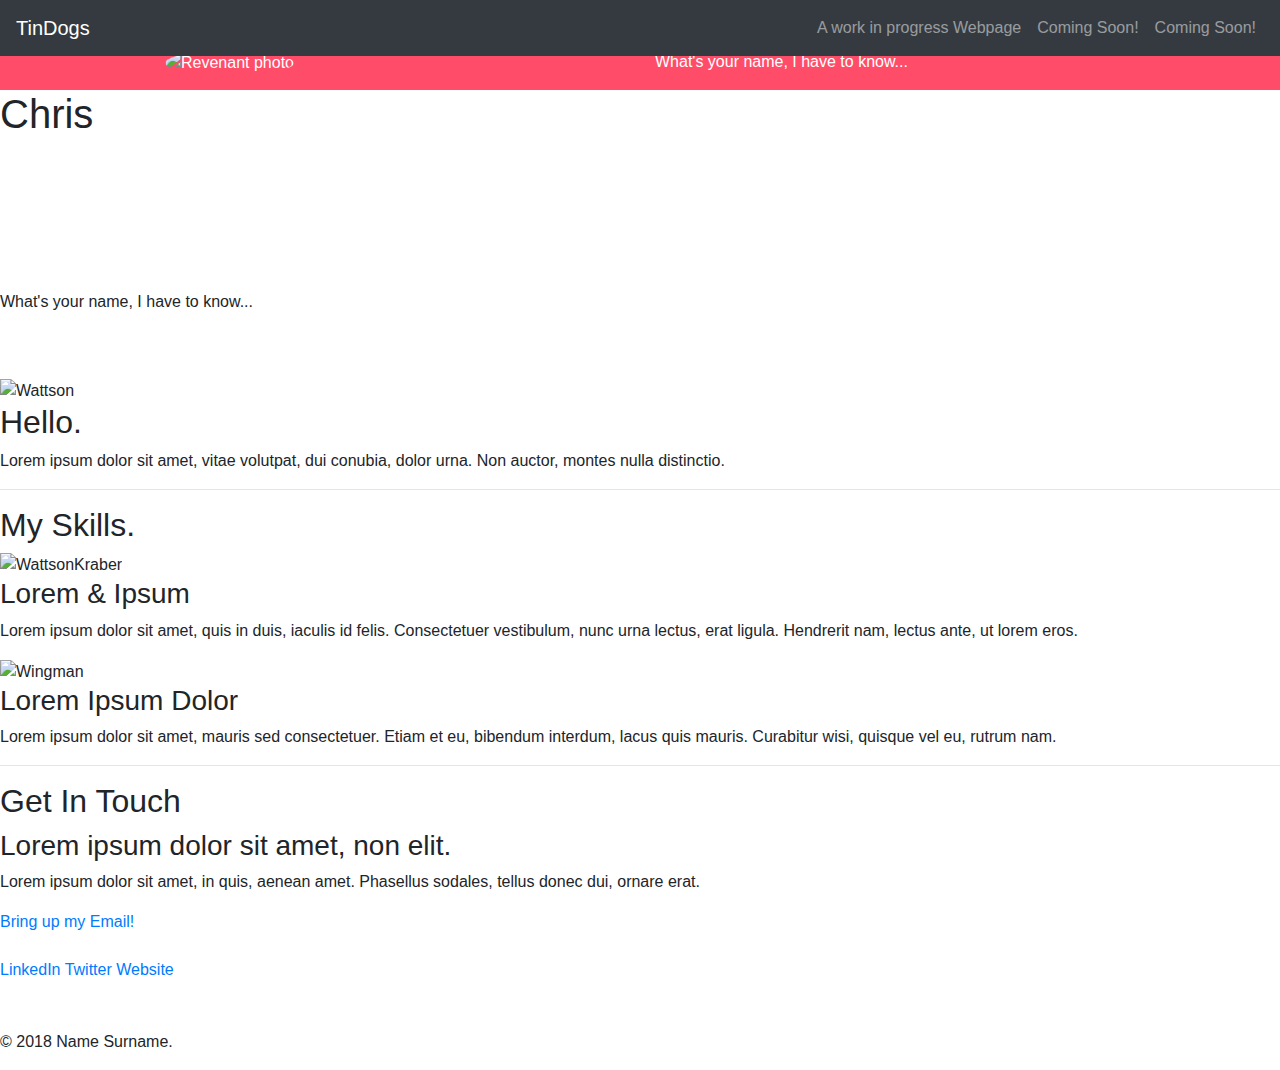
==== Front-end.html @ 2ec831ae "Add files via upload" ====
<!DOCTYPE html>
<html lang="en" dir="ltr">
  <head>
    <meta charset="utf-8">
    <title>Chris</title>
    <!-- Bootstrap CSS -->
    <link rel="stylesheet" href="https://stackpath.bootstrapcdn.com/bootstrap/4.4.1/css/bootstrap.min.css" integrity="sha384-Vkoo8x4CGsO3+Hhxv8T/Q5PaXtkKtu6ug5TOeNV6gBiFeWPGFN9MuhOf23Q9Ifjh" crossorigin="anonymous">

    <link rel="stylesheet" href="css/styles2.css">
    <link rel="stylesheet" href="css/bootstrap.css">
  <link rel="icon" href="favicon.ico">
  </head>

  <body>

    <!---------  Nav Bar  --------->

    <nav class="navbar navbar-expand-lg fixed-top     navbar-dark bg-dark ">
      <a class="navbar-brand" href="index.html">TinDogs</a>
      <button class="navbar-toggler" type="button" data-toggle="collapse" data-target="#navbarTogglerDemo01" aria-controls="navbarTogglerDemo01" aria-expanded="false" aria-label="Toggle navigation">
        <span class="navbar-toggler-icon"></span>
      </button>
      <div class="collapse navbar-collapse" id="navbarTogglerDemo01">
      <ul class="navbar-nav ml-auto">
        <li class="nav-item">
          <a class="nav-link" href="Front-end.html">A work in progress Webpage</a>
        </li>
        <li class="nav-item">
          <a class="nav-link" href="#">Coming Soon!</a>
        </li>
        <li class="nav-item">
          <a class="nav-link" href="#">Coming Soon!</a>
        </li>
      </ul>
      </div>
    </nav>

  <!-- Title Section -->

    <section id="title">

      <div class="row titleDiv">
        <div class="col-lg-6">
            <img class="revenantProfilePic standardImgSizeLg"src=" https://cdn.mos.cms.futurecdn.net/3bas66wLtEeBpS9RJbetMG-1200-80.jpg" alt="Revenant photo">
        </div>
        <div class="col-lg-6">
          <p>What's your name, I have to know...</p>
        </div>
      </div>

    </section>

    <div class="HeaderDiv">
      <h1>
        Chris
      </h1>
    </div>

<div class="MiddleDiv">
  <!-- <img class="top-cloud" src="images/cloud.png" alt="cloud-img"> -->
  <br>
  <br>
  <br>
  <br>
  <br>

  <br>
  <p>What's your <span class="name">name</span>, I have to know...</p>
  <br>
  <!-- <img class="cloud" src="images/cloud.png" alt="cloud-img"> -->
  <!-- <img src="images/mountain.png" alt="mountain-img"> -->
</div>
<br>

<div class="middle-container">
  <div class="profile-pic">
    <img class="Wattson" src="https://www.centrumher.eu/wp-content/uploads/2019/06/Apex-Legends-Season-2.jpg" alt="Wattson">
    <h2>Hello.</h2>
    <p>Lorem ipsum dolor sit amet, vitae volutpat, dui conubia, dolor urna. Non auctor, montes nulla distinctio.</p>
  </div>
  <hr>
  <div class="skills">
    <h2>My Skills.</h2>
    <div class="skill-row">
      <img class="WattsonKraber" src="https://imgix.bustle.com/inverse/3b/a3/23/16/777c/41c0/8e1e/c32b1fc086e5/wattson-joins-apex-legends-season-2.png?w=1200&h=630&q=70&fit=crop&crop=faces&fm=jpg" alt="WattsonKraber">
      <h3>Lorem & Ipsum</h3>
      <p>Lorem ipsum dolor sit amet, quis in duis, iaculis id felis. Consectetuer vestibulum, nunc urna lectus, erat ligula. Hendrerit nam, lectus ante, ut lorem eros.</p>
    </div>
    <div class="skill-row">
      <img class="Wingman" src="https://gamepedia.cursecdn.com/apexlegends_gamepedia_en/thumb/3/38/Wingman_Pistol.png/314px-Wingman_Pistol.png?version=1a14733fa9ef4c0f8a2dceee5fcda22d" alt="Wingman">
      <h3>Lorem Ipsum Dolor</h3>
      <p class="wingmanText">Lorem ipsum dolor sit amet, mauris sed consectetuer. Etiam et eu, bibendum interdum, lacus quis mauris. Curabitur wisi, quisque vel eu, rutrum nam.</p>
    </div>
  </div>
  <hr>
  <div class="contact-me">
    <h2>Get In Touch</h2>
    <h3>Lorem ipsum dolor sit amet, non elit.</h3>
    <p>Lorem ipsum dolor sit amet, in quis, aenean amet. Phasellus sodales, tellus donec dui, ornare erat.</p>

  </div>
</div>

  <a class="BUTTON_DUZ" href="mailto:name@email.com">Bring up my Email!</a>

<div class="bottom-container">

  <br>
  <a class="footer-link" href="https://www.linkedin.com/">LinkedIn</a>
  <a class="footer-link" href="https://twitter.com/">Twitter</a>
  <a class="footer-link" href="https://www.appbrewery.co/">Website</a>
  <br>
  <br>
  <br>
  <p>© 2018 Name Surname.</p>
</div>



  </body>
</html>
---- css/styles2.css ----
/* Standard image properties */

.standardImgSizeLg{
  height: 500px;
  width: 600px;
  border-radius: 100%;
}


/* Title */

#title{
  background-color: #ff4c68;
  color: white;
  padding-bottom: 0px;
  margin-bottom: 0px;
}

.titleDiv{
  margin: 50px 150px 0px;
}
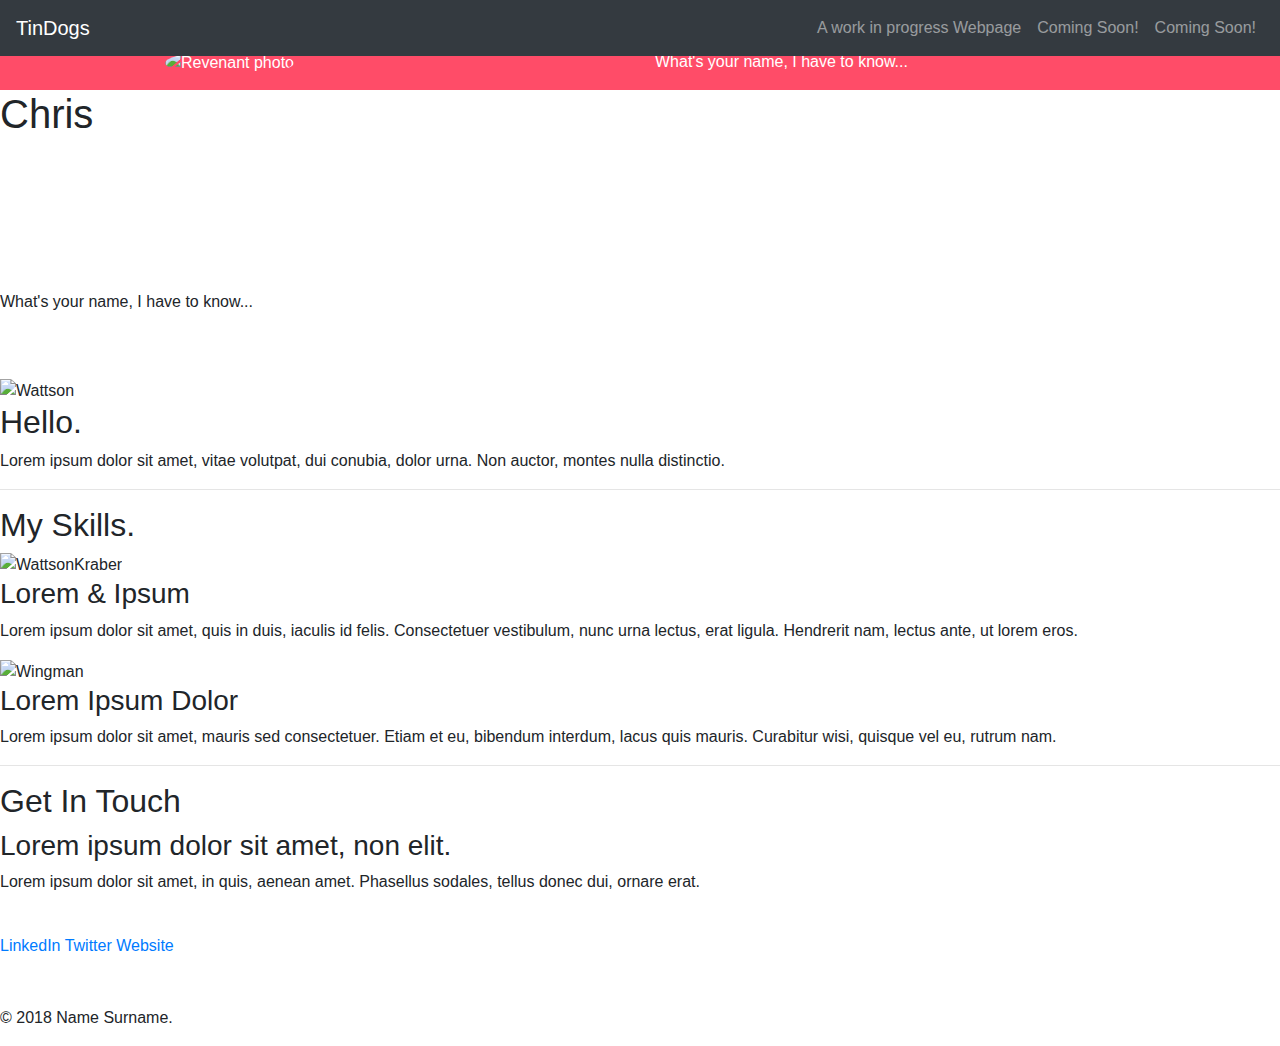
==== commit c9f82868: "Removed email thing" ====
--- a/Front-end.html
+++ b/Front-end.html
@@ -104,7 +104,6 @@
   </div>
 </div>
 
-  <a class="BUTTON_DUZ" href="mailto:name@email.com">Bring up my Email!</a>
 
 <div class="bottom-container">
 
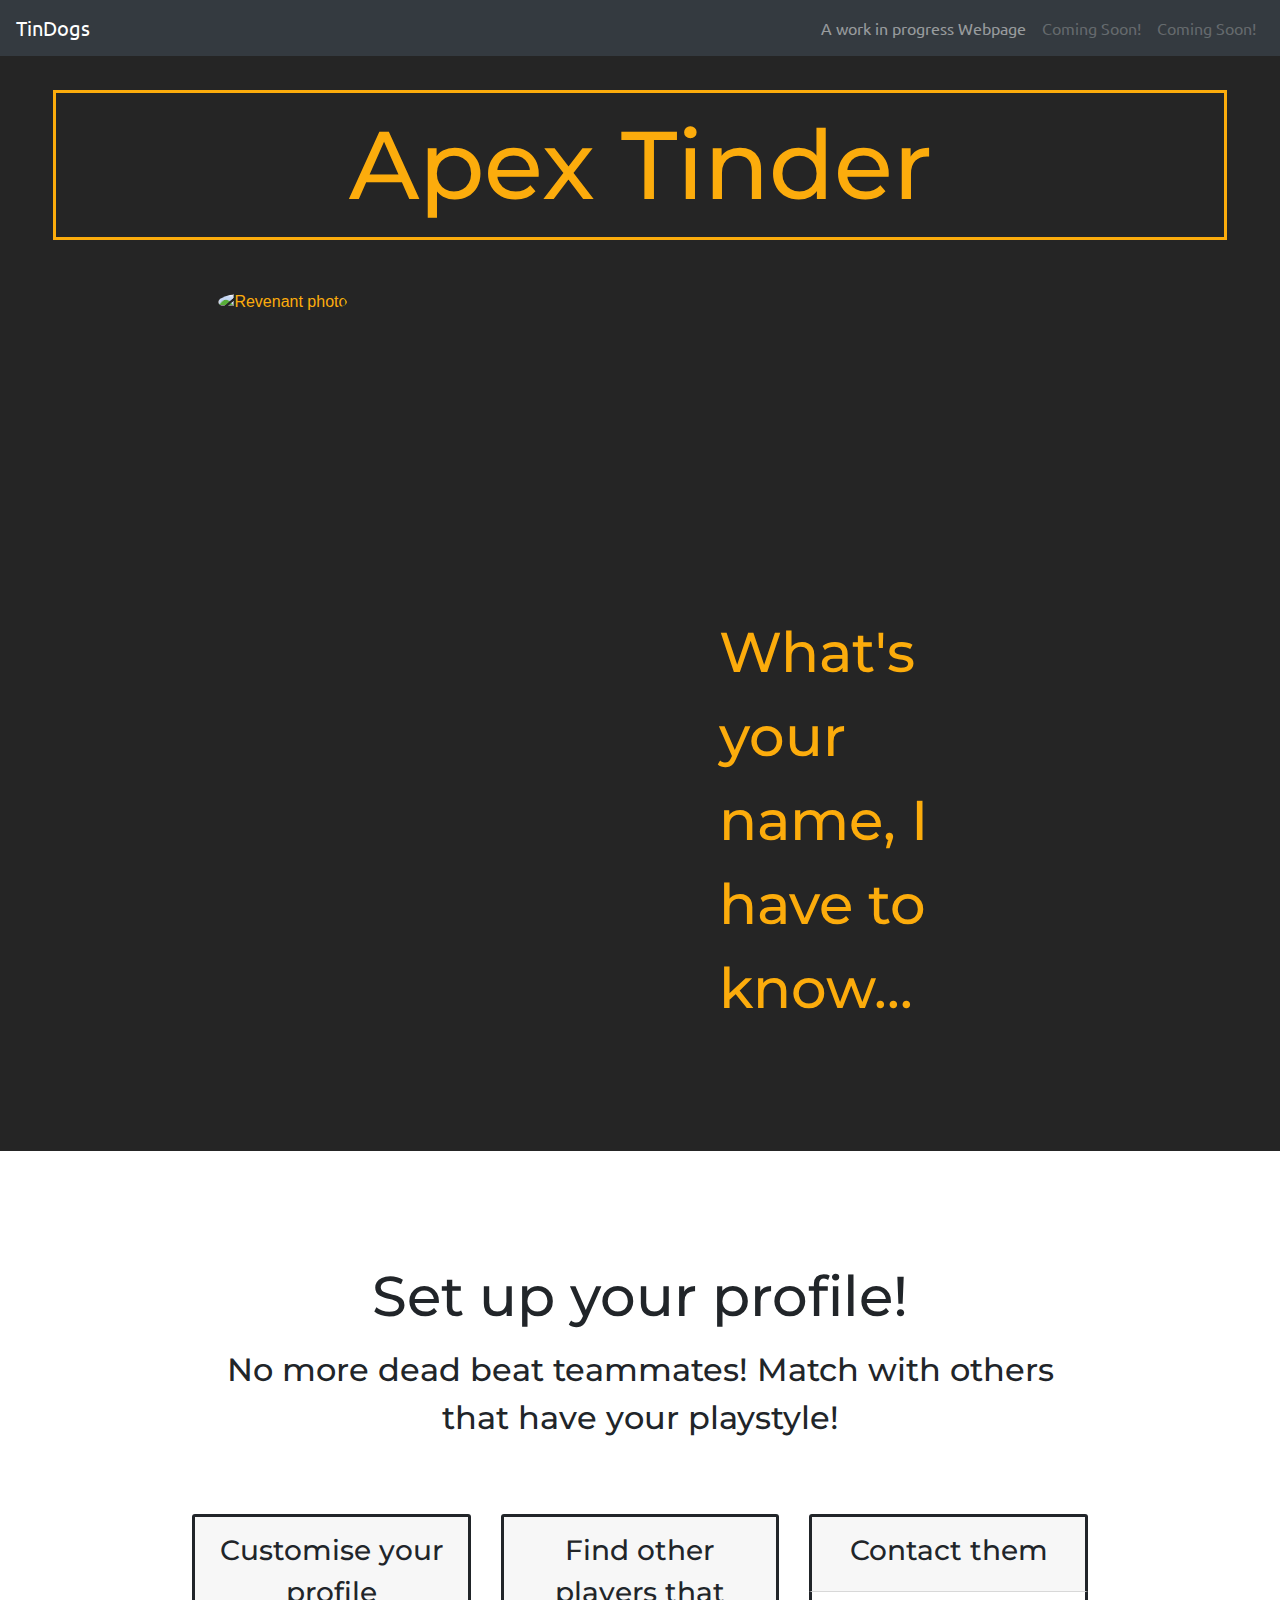
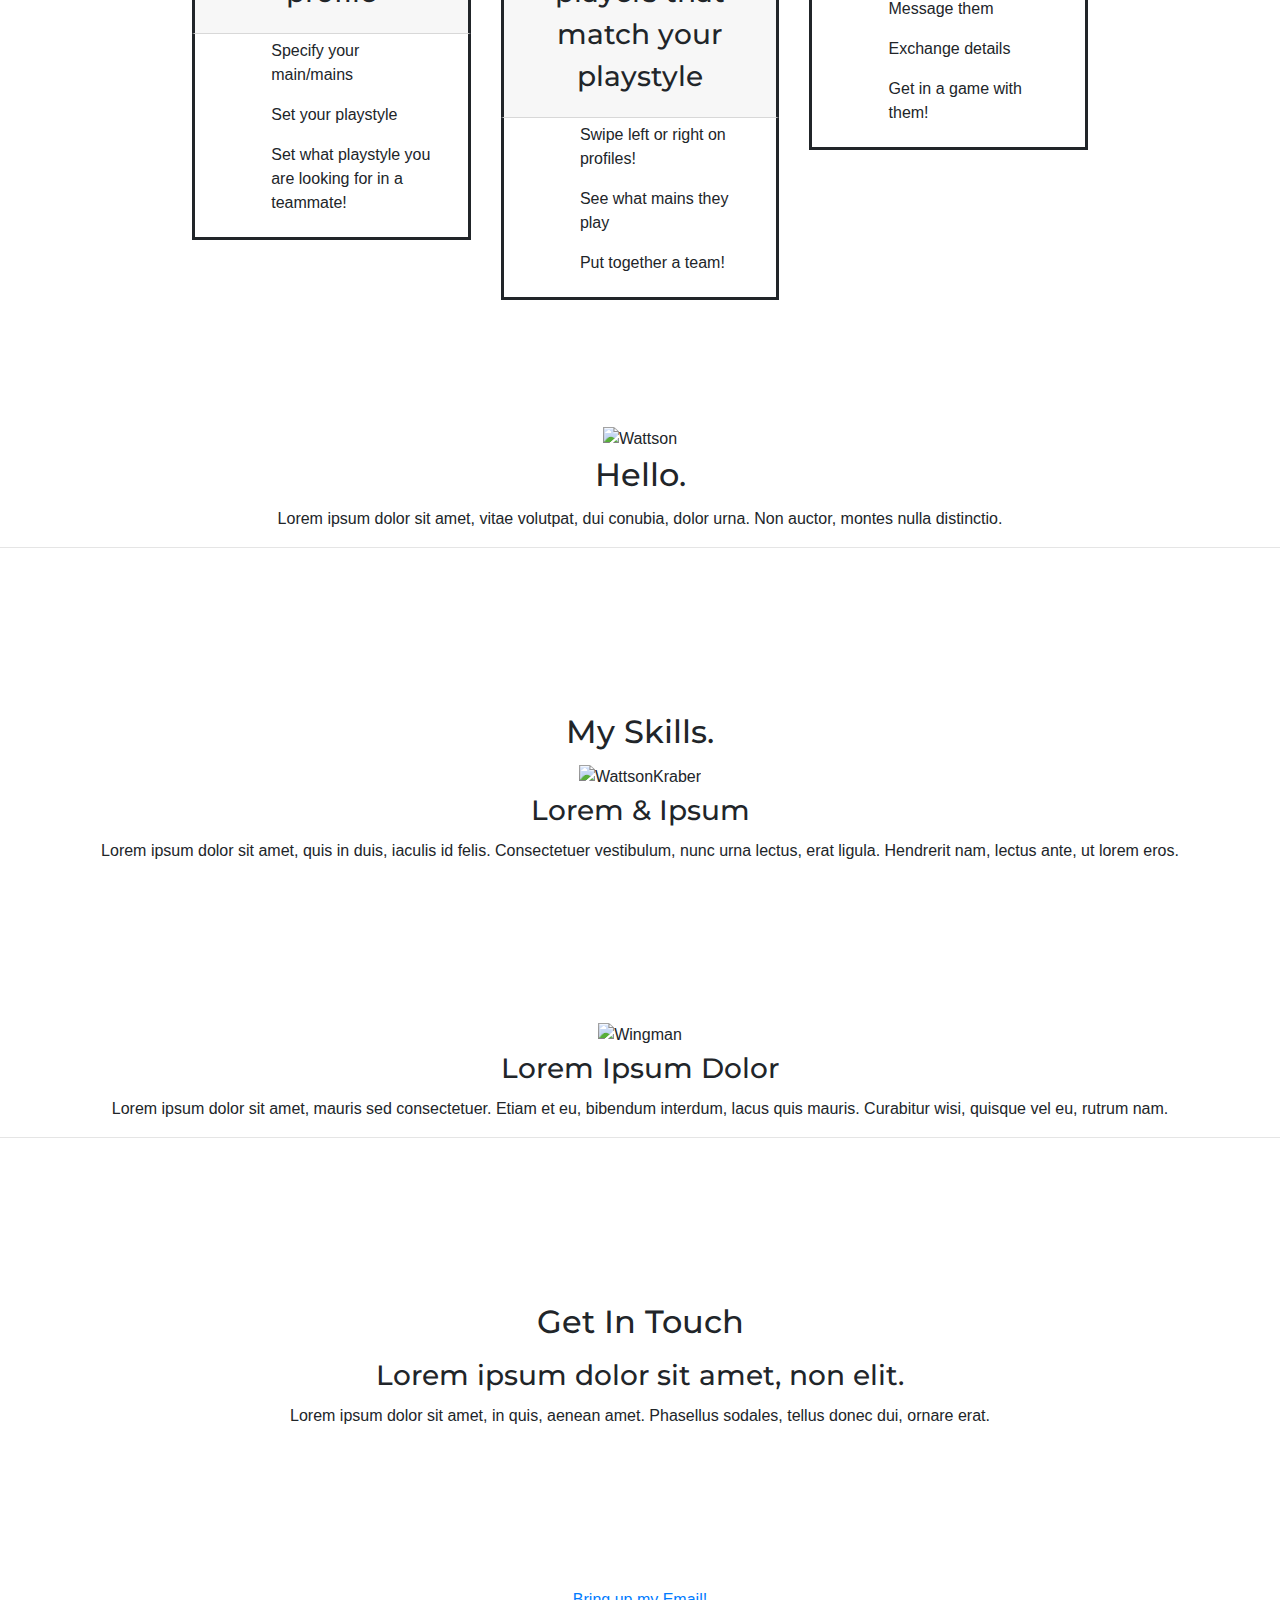
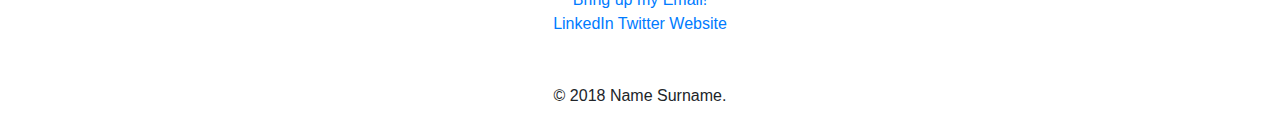
==== commit 4d664c6b: "Update Front-end.html" ====
--- a/Front-end.html
+++ b/Front-end.html
@@ -1,20 +1,34 @@
-
-
-
 <!DOCTYPE html>
 <html lang="en" dir="ltr">
-  <head>
-    <meta charset="utf-8">
-    <title>Chris</title>
-    <!-- Bootstrap CSS -->
-    <link rel="stylesheet" href="https://stackpath.bootstrapcdn.com/bootstrap/4.4.1/css/bootstrap.min.css" integrity="sha384-Vkoo8x4CGsO3+Hhxv8T/Q5PaXtkKtu6ug5TOeNV6gBiFeWPGFN9MuhOf23Q9Ifjh" crossorigin="anonymous">
-
-    <link rel="stylesheet" href="css/styles2.css">
-    <link rel="stylesheet" href="css/bootstrap.css">
+
+<head>
+  <meta charset="utf-8">
+  <title>Chris</title>
+  <!-- Bootstrap CSS -->
+  <link rel="stylesheet" href="https://stackpath.bootstrapcdn.com/bootstrap/4.4.1/css/bootstrap.min.css" integrity="sha384-Vkoo8x4CGsO3+Hhxv8T/Q5PaXtkKtu6ug5TOeNV6gBiFeWPGFN9MuhOf23Q9Ifjh" crossorigin="anonymous">
+  <link rel="stylesheet" href="https://fonts.googleapis.com/css2?family=Montserrat:ital,wght@1,900&family=Ubuntu:ital,wght@1,500&display=swap">
+
+  <!-- Font Awesome link -->
+<link rel="stylesheet" href="https://pro.fontawesome.com/releases/v5.10.0/css/all.css" integrity="sha384-AYmEC3Yw5cVb3ZcuHtOA93w35dYTsvhLPVnYs9eStHfGJvOvKxVfELGroGkvsg+p" crossorigin="anonymous"/>
+
+  <!-- Link to CSS page -->
+  <link rel="stylesheet" href="css/styles2.css">
+  <link rel="stylesheet" href="css/bootstrap.css">
   <link rel="icon" href="favicon.ico">
-  </head>
-
-  <body>
+
+  <!-- Optional JavaScript -->
+
+  <!-- jQuery first, then Popper.js, then Bootstrap JS -->
+  <script src="https://code.jquery.com/jquery-3.4.1.slim.min.js" integrity="sha384-J6qa4849blE2+poT4WnyKhv5vZF5SrPo0iEjwBvKU7imGFAV0wwj1yYfoRSJoZ+n" crossorigin="anonymous"></script>
+  <script src="https://cdn.jsdelivr.net/npm/popper.js@1.16.0/dist/umd/popper.min.js" integrity="sha384-Q6E9RHvbIyZFJoft+2mJbHaEWldlvI9IOYy5n3zV9zzTtmI3UksdQRVvoxMfooAo" crossorigin="anonymous"></script>
+  <script src="https://stackpath.bootstrapcdn.com/bootstrap/4.4.1/js/bootstrap.min.js" integrity="sha384-wfSDF2E50Y2D1uUdj0O3uMBJnjuUD4Ih7YwaYd1iqfktj0Uod8GCExl3Og8ifwB6" crossorigin="anonymous"></script>
+
+
+</head>
+
+<body>
+
+  <section id="navigation">
 
     <!---------  Nav Bar  --------->
 
@@ -24,100 +38,185 @@
         <span class="navbar-toggler-icon"></span>
       </button>
       <div class="collapse navbar-collapse" id="navbarTogglerDemo01">
-      <ul class="navbar-nav ml-auto">
-        <li class="nav-item">
-          <a class="nav-link" href="Front-end.html">A work in progress Webpage</a>
-        </li>
-        <li class="nav-item">
-          <a class="nav-link" href="#">Coming Soon!</a>
-        </li>
-        <li class="nav-item">
-          <a class="nav-link" href="#">Coming Soon!</a>
-        </li>
-      </ul>
+        <ul class="navbar-nav ml-auto">
+          <li class="nav-item">
+            <a class="nav-link" href="Front-end.html">A work in progress Webpage</a>
+          </li>
+          <li class="nav-item">
+            <a class="nav-link disabled" href="#" tabindex="-1" aria-disabled="true">Coming Soon!</a>
+          </li>
+          <li class="nav-item">
+            <a class="nav-link disabled" href="#" tabindex="-1" aria-disabled="true">Coming Soon!</a>
+          </li>
+        </ul>
       </div>
     </nav>
 
+  </section>
+
   <!-- Title Section -->
 
-    <section id="title">
+  <section id="title">
+    <div class="container-fluid">
+
+      <h1 class="titleHeading">
+        Apex Tinder
+      </h1>
+
 
       <div class="row titleDiv">
         <div class="col-lg-6">
-            <img class="revenantProfilePic standardImgSizeLg"src=" https://cdn.mos.cms.futurecdn.net/3bas66wLtEeBpS9RJbetMG-1200-80.jpg" alt="Revenant photo">
+          <img class="revenantProfilePic standardImgSizeLg" src=" https://cdn.mos.cms.futurecdn.net/3bas66wLtEeBpS9RJbetMG-1200-80.jpg" alt="Revenant photo">
         </div>
         <div class="col-lg-6">
-          <p>What's your name, I have to know...</p>
-        </div>
-      </div>
-
-    </section>
-
-    <div class="HeaderDiv">
-      <h1>
-        Chris
-      </h1>
-    </div>
-
-<div class="MiddleDiv">
-  <!-- <img class="top-cloud" src="images/cloud.png" alt="cloud-img"> -->
-  <br>
-  <br>
-  <br>
-  <br>
-  <br>
-
-  <br>
-  <p>What's your <span class="name">name</span>, I have to know...</p>
-  <br>
-  <!-- <img class="cloud" src="images/cloud.png" alt="cloud-img"> -->
-  <!-- <img src="images/mountain.png" alt="mountain-img"> -->
-</div>
-<br>
-
-<div class="middle-container">
-  <div class="profile-pic">
-    <img class="Wattson" src="https://www.centrumher.eu/wp-content/uploads/2019/06/Apex-Legends-Season-2.jpg" alt="Wattson">
-    <h2>Hello.</h2>
-    <p>Lorem ipsum dolor sit amet, vitae volutpat, dui conubia, dolor urna. Non auctor, montes nulla distinctio.</p>
+          <h1 class="titleText">What's your name, I have to know...</h1>
+        </div>
+      </div>
+
+
+    </div>
+
+  </section>
+
+  <div class="HeaderDiv">
+
   </div>
-  <hr>
-  <div class="skills">
-    <h2>My Skills.</h2>
-    <div class="skill-row">
-      <img class="WattsonKraber" src="https://imgix.bustle.com/inverse/3b/a3/23/16/777c/41c0/8e1e/c32b1fc086e5/wattson-joins-apex-legends-season-2.png?w=1200&h=630&q=70&fit=crop&crop=faces&fm=jpg" alt="WattsonKraber">
-      <h3>Lorem & Ipsum</h3>
-      <p>Lorem ipsum dolor sit amet, quis in duis, iaculis id felis. Consectetuer vestibulum, nunc urna lectus, erat ligula. Hendrerit nam, lectus ante, ut lorem eros.</p>
-    </div>
-    <div class="skill-row">
-      <img class="Wingman" src="https://gamepedia.cursecdn.com/apexlegends_gamepedia_en/thumb/3/38/Wingman_Pistol.png/314px-Wingman_Pistol.png?version=1a14733fa9ef4c0f8a2dceee5fcda22d" alt="Wingman">
-      <h3>Lorem Ipsum Dolor</h3>
-      <p class="wingmanText">Lorem ipsum dolor sit amet, mauris sed consectetuer. Etiam et eu, bibendum interdum, lacus quis mauris. Curabitur wisi, quisque vel eu, rutrum nam.</p>
+
+  <!-- Matching -->
+
+  <section id="Matching">
+
+    <div class="matchingDiv">
+
+      <h1>Set up your profile!</h1>
+      <h2>No more dead beat teammates! Match with others that have your playstyle!</h2>
+
+      <div class="row">
+        <div class="col-lg-4">
+          <div class="card-header">
+            <h3>Customise your profile</h3>
+          </div>
+          <div class="card-body">
+            <ul class="matchingList">
+            <p>Specify your main/mains</p>
+            <p>Set your playstyle</p>
+            <p>Set what playstyle you are looking for in a teammate!</p>
+            </ul>
+            <i class="far fa-id-card fa-5x"></i>
+          </div>
+        </div>
+        <div class="col-lg-4">
+          <div class="card-header">
+            <h3>Find other players that match your playstyle</h3>
+          </div>
+          <div class="card-body">
+            <ul class="matchingList">
+            <p>Swipe left or right on profiles!</p>
+            <p>See what mains they play</p>
+            <p>Put together a team!</p>
+            </ul>
+            <i class="fa fa-users fa-5x" aria-hidden="true"></i>
+          </div>
+        </div>
+        <div class="col-lg-4">
+          <div class="card-header">
+            <h3>Contact them</h3>
+          </div>
+          <div class="card-body">
+            <ul class="matchingList">
+            <p>Message them</p>
+            <p>Exchange details</p>
+            <p>Get in a game with them!</p>
+            </ul>
+            <i class="fas fa-gamepad fa-5x"></i>
+          </div>
+        </div>
+      </div>
+
+
+
+    </div>
+
+  </section>
+  <br>
+
+  <div class="middle-container">
+    <div class="profile-pic">
+      <img class="Wattson standardImgSizeLg" src="https://www.centrumher.eu/wp-content/uploads/2019/06/Apex-Legends-Season-2.jpg" alt="Wattson">
+      <h2>Hello.</h2>
+      <p>Lorem ipsum dolor sit amet, vitae volutpat, dui conubia, dolor urna. Non auctor, montes nulla distinctio.</p>
+    </div>
+    <hr>
+
+
+<br>
+<br>
+<br>
+<br>
+<br>
+<br>
+
+
+
+    <div class="skills">
+      <h2>My Skills.</h2>
+      <div class="skill-row">
+        <img class="WattsonKraber standardImgSizeLg" src="https://imgix.bustle.com/inverse/3b/a3/23/16/777c/41c0/8e1e/c32b1fc086e5/wattson-joins-apex-legends-season-2.png?w=1200&h=630&q=70&fit=crop&crop=faces&fm=jpg" alt="WattsonKraber">
+        <h3>Lorem & Ipsum</h3>
+        <p>Lorem ipsum dolor sit amet, quis in duis, iaculis id felis. Consectetuer vestibulum, nunc urna lectus, erat ligula. Hendrerit nam, lectus ante, ut lorem eros.</p>
+      </div>
+
+      <br>
+      <br>
+      <br>
+      <br>
+      <br>
+      <br>
+
+      <div class="skill-row">
+        <img class="Wingman" src="https://gamepedia.cursecdn.com/apexlegends_gamepedia_en/thumb/3/38/Wingman_Pistol.png/314px-Wingman_Pistol.png?version=1a14733fa9ef4c0f8a2dceee5fcda22d" alt="Wingman">
+        <h3>Lorem Ipsum Dolor</h3>
+        <p class="wingmanText">Lorem ipsum dolor sit amet, mauris sed consectetuer. Etiam et eu, bibendum interdum, lacus quis mauris. Curabitur wisi, quisque vel eu, rutrum nam.</p>
+      </div>
+    </div>
+    <hr>
+
+    <br>
+    <br>
+    <br>
+    <br>
+    <br>
+    <br>
+
+    <div class="contact-me">
+      <h2>Get In Touch</h2>
+      <h3>Lorem ipsum dolor sit amet, non elit.</h3>
+      <p>Lorem ipsum dolor sit amet, in quis, aenean amet. Phasellus sodales, tellus donec dui, ornare erat.</p>
+
     </div>
   </div>
-  <hr>
-  <div class="contact-me">
-    <h2>Get In Touch</h2>
-    <h3>Lorem ipsum dolor sit amet, non elit.</h3>
-    <p>Lorem ipsum dolor sit amet, in quis, aenean amet. Phasellus sodales, tellus donec dui, ornare erat.</p>
-
+
+  <br>
+  <br>
+  <br>
+  <br>
+  <br>
+  <br>
+
+  <div class="bottom-container">
+    <a class="BUTTON_DUZ" href="mailto:name@email.com">Bring up my Email!</a>
+    <br>
+    <a class="footer-link" href="https://www.linkedin.com/">LinkedIn</a>
+    <a class="footer-link" href="https://twitter.com/">Twitter</a>
+    <a class="footer-link" href="https://www.appbrewery.co/">Website</a>
+    <br>
+    <br>
+    <br>
+    <p>© 2018 Name Surname.</p>
   </div>
-</div>
-
-
-<div class="bottom-container">
-
-  <br>
-  <a class="footer-link" href="https://www.linkedin.com/">LinkedIn</a>
-  <a class="footer-link" href="https://twitter.com/">Twitter</a>
-  <a class="footer-link" href="https://www.appbrewery.co/">Website</a>
-  <br>
-  <br>
-  <br>
-  <p>© 2018 Name Surname.</p>
-</div>
-
-
-
-  </body>
+
+
+
+</body>
+
 </html>
--- a/css/styles2.css
+++ b/css/styles2.css
@@ -2,21 +2,108 @@
 /* Standard image properties */
 
 .standardImgSizeLg{
-  height: 500px;
-  width: 600px;
-  border-radius: 100%;
+  height: 390px;
+  width: 550px;
+
 }
 
+/* Standard Text styles */
+h1, h2, h3 {
+  font-family: "Montserrat";
+  line-height: 1.5;
+  text-align: center;
+}
+
+h1{
+  font-size: 3.5rem;
+  text-align: center;
+}
+#navigation{
+  font-family: "ubuntu";
+}
+
+.titleHeading{
+  color: #fcac0c;
+  text-align: center;
+  font-size: 6rem;
+  border: solid;
+}
+
+.titleHeadingDiv{
+  border: solid;
+}
+
+/* Navbar */
+
+.nav-item{
+  text-align: center;
+}
 
 /* Title */
 
 #title{
-  background-color: #ff4c68;
-  color: white;
-  padding-bottom: 0px;
-  margin-bottom: 0px;
+  background-color: #252525;
+  color: #fcac0c;
+  margin-bottom:0px;
+  padding: 7% 3%;
 }
 
 .titleDiv{
   margin: 50px 150px 0px;
 }
+
+.titleText{
+  margin: 20rem 4rem 2rem;
+  text-align: left;
+}
+
+.revenantProfilePic{
+  border-radius: 100%;
+}
+
+/* Matching */
+
+.matchingDiv{
+  padding: 8% 15%;
+}
+
+.card-header{
+  margin: 4rem 0 0;
+  border-top: solid;
+  border-right: solid;
+  border-left: solid;
+}
+
+.card-body{
+  border-right: solid;
+  border-bottom: solid;
+  border-left: solid;
+  padding: 2% 13%;
+  text-align: center;
+}
+
+.matchingList{
+  text-align: left;
+}
+
+
+/* middle containers */
+
+.middle-container{
+  text-align: center;
+}
+
+/* bottom container */
+.bottom-container{
+  text-align: center;
+}
+
+@media (max-width: 1204px){
+  #title{
+    text-align: center;
+  }
+  .titleText{
+    margin: 5rem 4rem 2rem;
+    text-align: center;
+  }
+}
